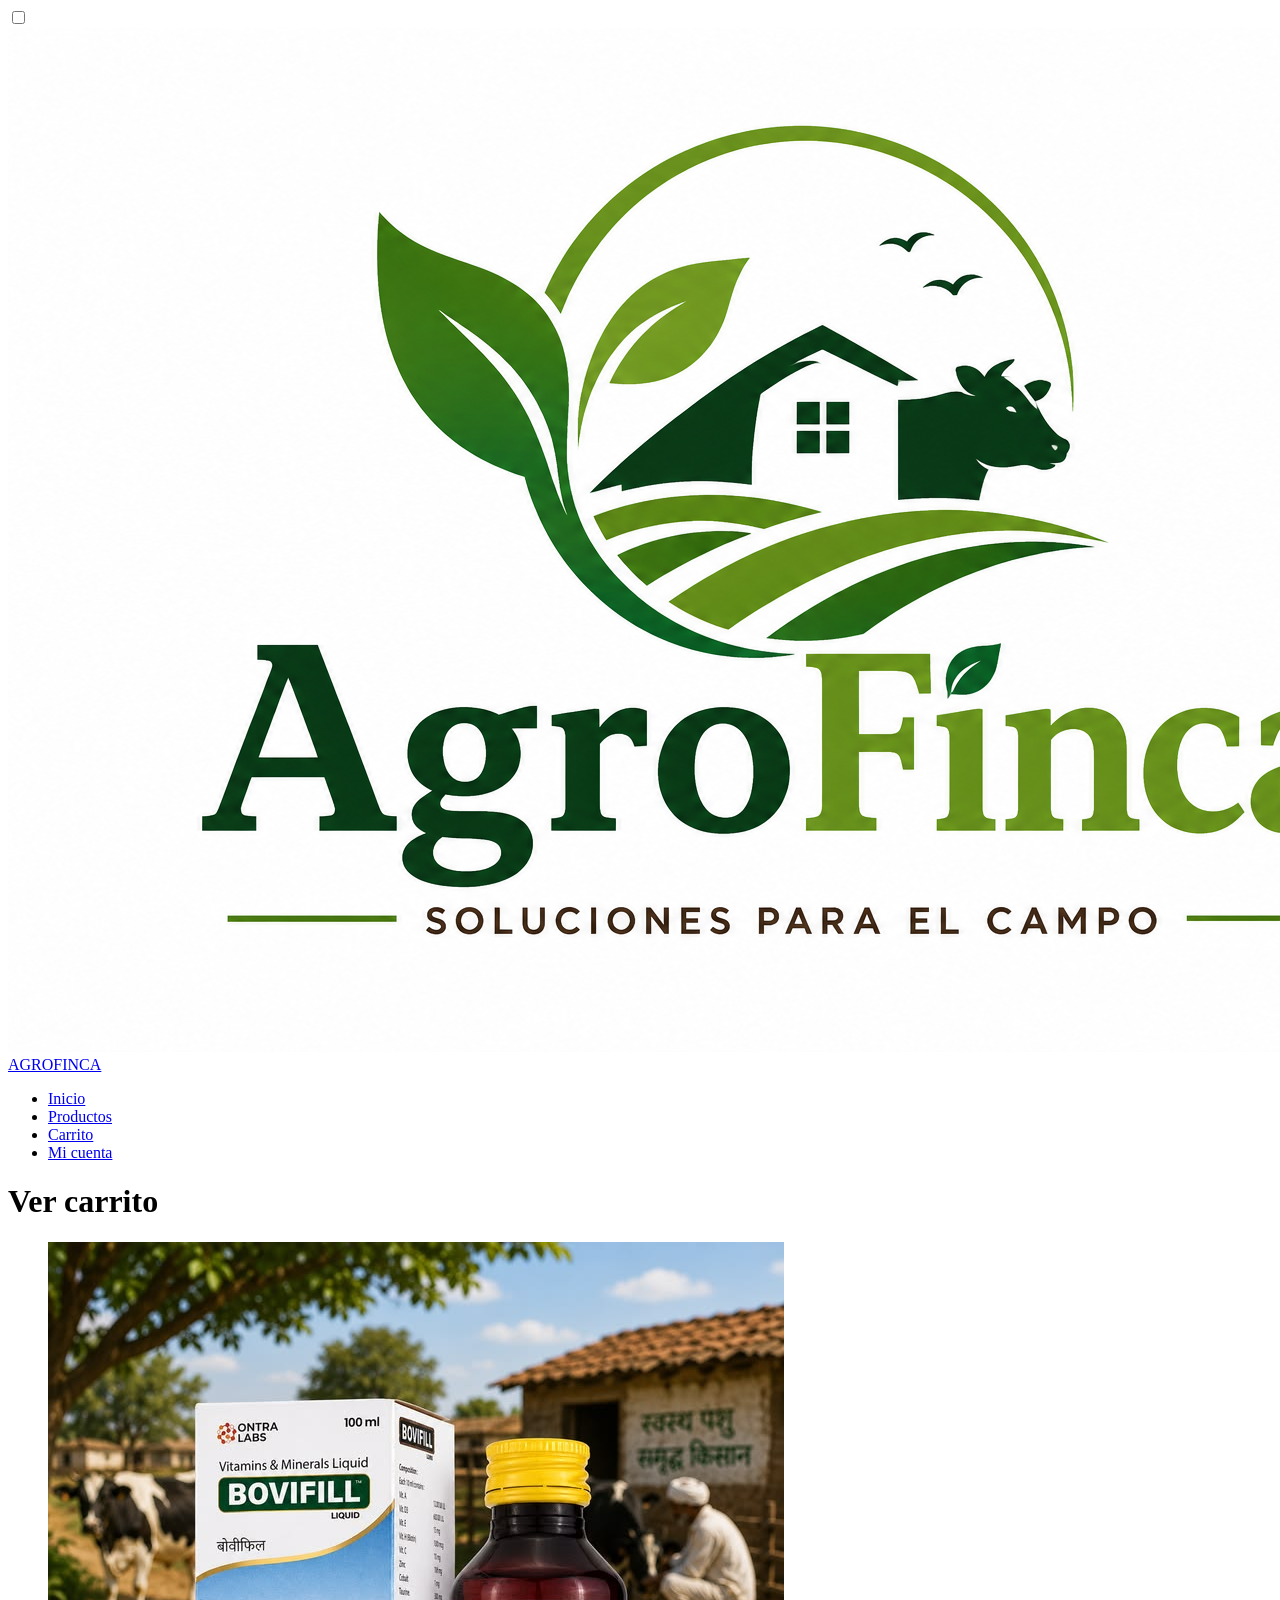
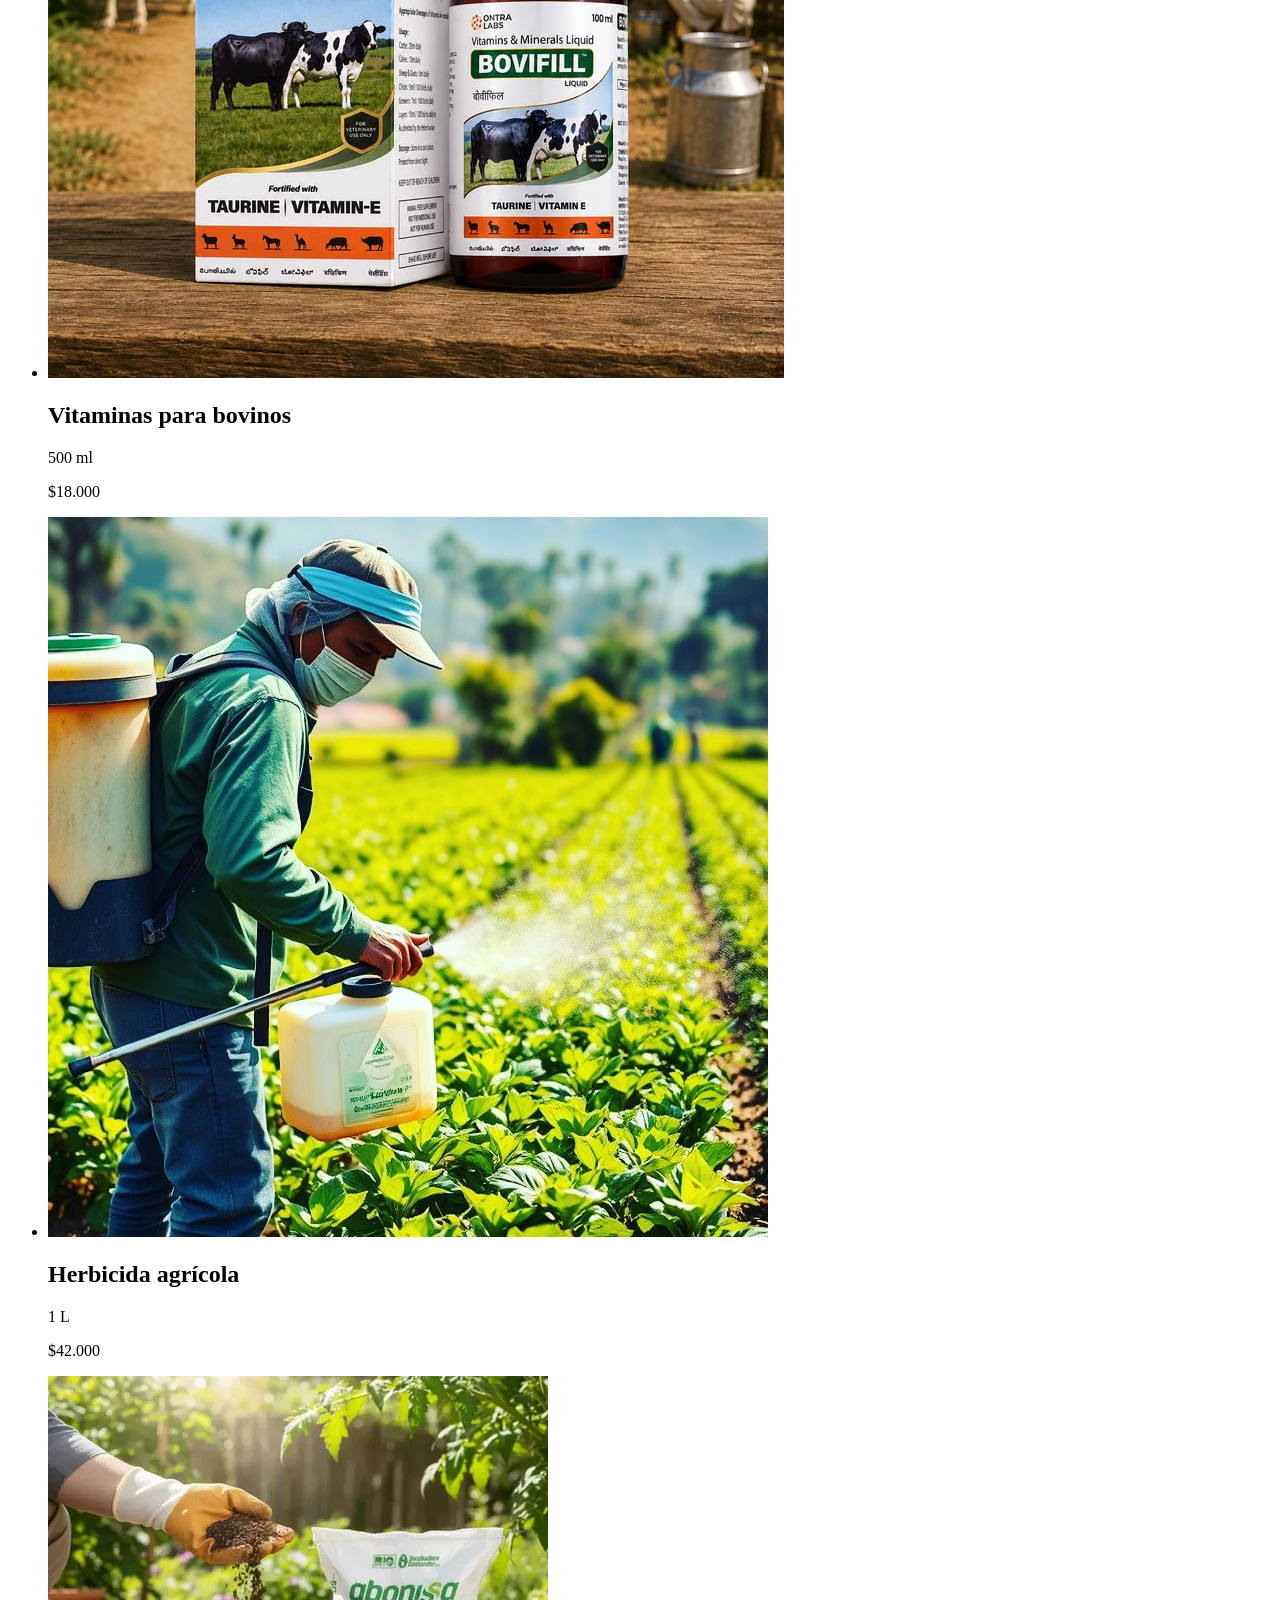
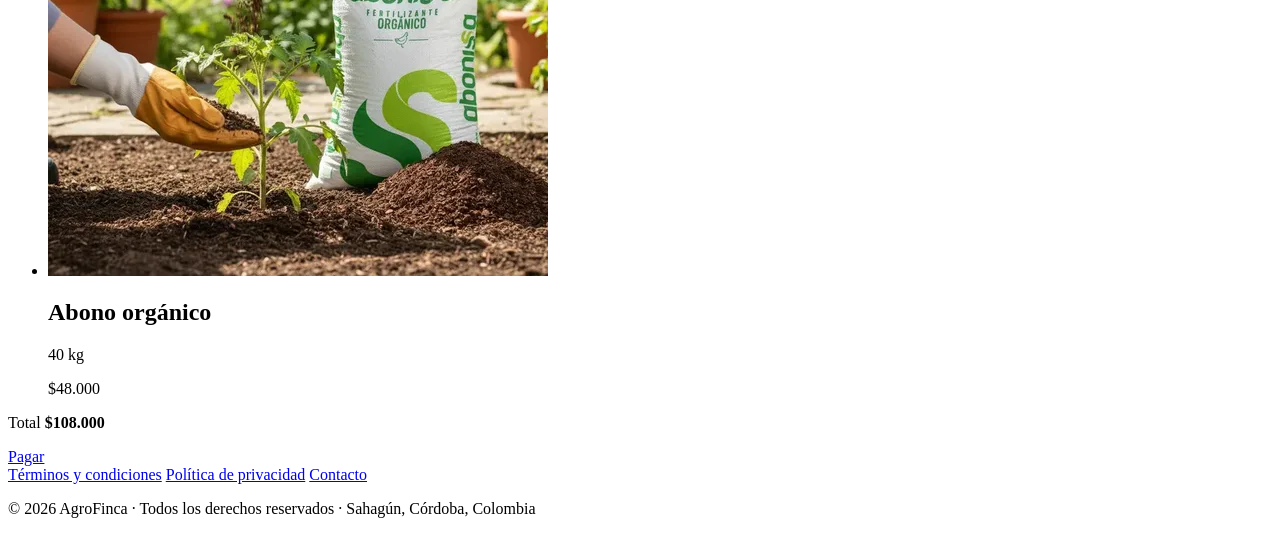
==== carrito.html @ 3e3f5642 "Add files via upload Agrega página del carrito de compras" ====
<!DOCTYPE html>
<html lang="es">
<head>
  <meta charset="UTF-8">
  <meta name="viewport" content="width=device-width, initial-scale=1.0">
  <meta name="description" content="Carrito de compras de AGROFINCA: revisa tus productos y el total.">
  <title>Carrito | AGROFINCA</title>
  <link rel="stylesheet" href="https://cdnjs.cloudflare.com/ajax/libs/font-awesome/6.5.2/css/all.min.css">
  <link rel="stylesheet" href="styles.css">
</head>
<body>

    <header class="site-header">
        <input type="checkbox" id="menu-toggle" class="menu-toggle">
        <label for="menu-toggle" class="menu-boton" aria-label="Abrir menú">
          <span></span>
          <span></span>
          <span></span>
        </label>
      
        <a href="index.html" class="logo"><img src="img/logo.png" alt="Logo de AGROFINCA" class="logo-img"> AGROFINCA</a>
      
        <nav aria-label="Menú principal">
          <ul>
            <li><a href="index.html">Inicio</a></li>
            <li><a href="productos.html">Productos</a></li>
            <li><a href="carrito.html">Carrito</a></li>
            <li><a href="login.html">Mi cuenta</a></li>
          </ul>
        </nav>
      </header>

  <main class="carrito">
    <h1 class="titulo-seccion">Ver carrito</h1>

    <section class="carrito__lista" aria-label="Productos en el carrito">
      <ul>
        <li class="carrito__item">
          <img src="img/vitaminas para bovinos.jpg" alt="Vitaminas para bovinos">
          <div class="carrito__info">
            <h2>Vitaminas para bovinos</h2>
            <p>500 ml</p>
          </div>
          <p class="precio">$18.000</p>
        </li>

        <li class="carrito__item">
          <img src="img/herbicida agricola.jpg" alt="Herbicida agrícola">
          <div class="carrito__info">
            <h2>Herbicida agrícola</h2>
            <p>1 L</p>
          </div>
          <p class="precio">$42.000</p>
        </li>

        <li class="carrito__item">
          <img src="img/abono organico.webp" alt="Abono orgánico">
          <div class="carrito__info">
            <h2>Abono orgánico</h2>
            <p>40 kg</p>
          </div>
          <p class="precio">$48.000</p>
        </li>
      </ul>

      <p class="carrito__total">
        <span>Total</span>
        <strong class="precio">$108.000</strong>
      </p>
    </section>

    <a class="boton boton--pagar" href="#">Pagar</a>
  </main>

  <footer class="site-footer" id="contacto">
    <nav aria-label="Información legal">
      <a href="#">Términos y condiciones</a>
      <a href="#">Política de privacidad</a>
      <a href="mailto:contacto@agrofinca.com">Contacto</a>
    </nav>
    <p>© 2026 AgroFinca · Todos los derechos reservados · Sahagún, Córdoba, Colombia</p>
  </footer>

</body>
</html>
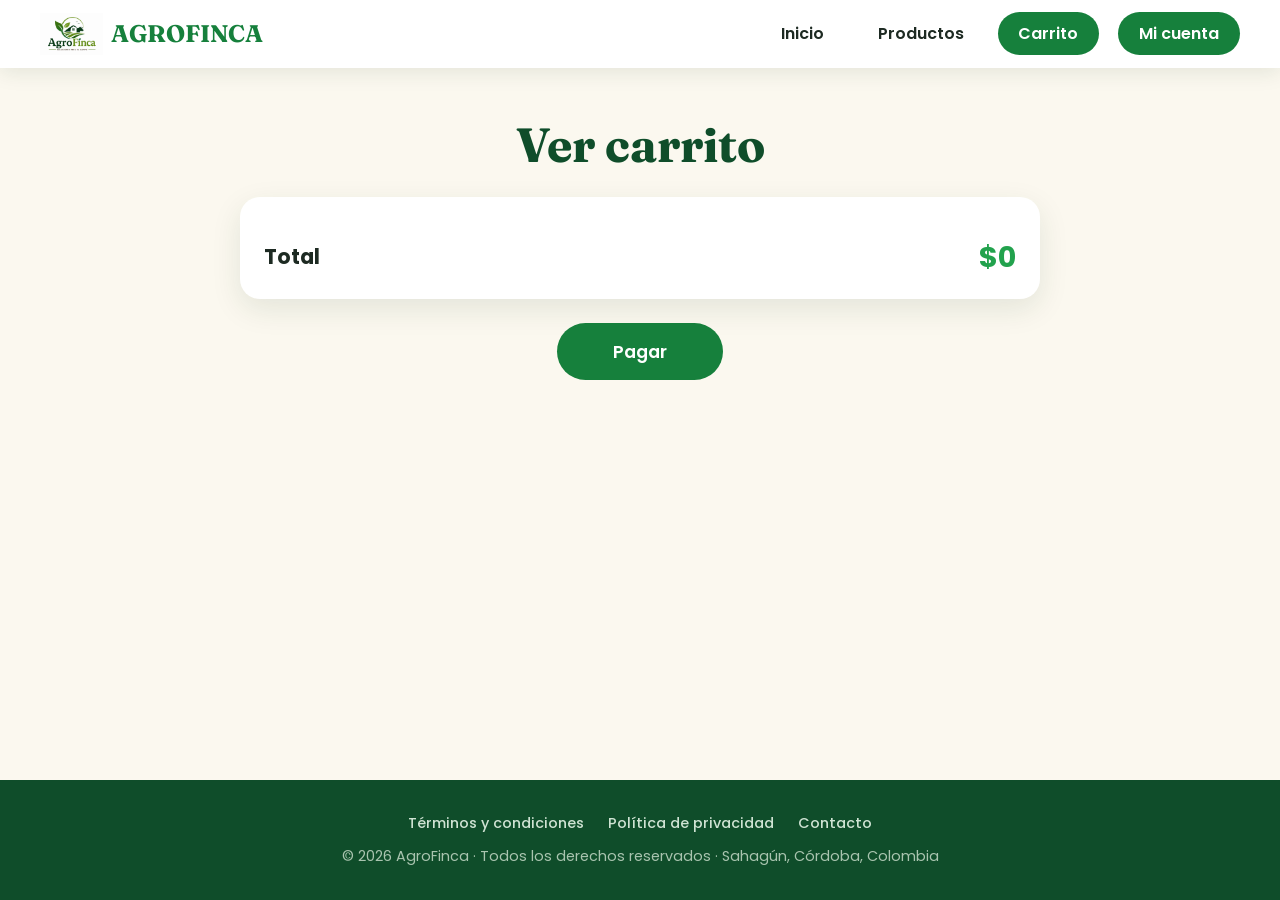
==== commit 7e84420a: "Add files via upload" ====
--- a/carrito.html
+++ b/carrito.html
@@ -6,6 +6,9 @@
   <meta name="description" content="Carrito de compras de AGROFINCA: revisa tus productos y el total.">
   <title>Carrito | AGROFINCA</title>
   <link rel="stylesheet" href="https://cdnjs.cloudflare.com/ajax/libs/font-awesome/6.5.2/css/all.min.css">
+  <link rel="preconnect" href="https://fonts.googleapis.com">
+  <link rel="preconnect" href="https://fonts.gstatic.com" crossorigin>
+  <link href="https://fonts.googleapis.com/css2?family=Fraunces:ital,wght@0,600;0,700;1,600&family=Poppins:wght@400;500;600;700&display=swap" rel="stylesheet">
   <link rel="stylesheet" href="styles.css">
 </head>
 <body>
@@ -24,7 +27,7 @@
           <ul>
             <li><a href="index.html">Inicio</a></li>
             <li><a href="productos.html">Productos</a></li>
-            <li><a href="carrito.html">Carrito</a></li>
+            <li><a href="carrito.html" aria-current="page">Carrito</a></li>
             <li><a href="login.html">Mi cuenta</a></li>
           </ul>
         </nav>
@@ -34,42 +37,15 @@
     <h1 class="titulo-seccion">Ver carrito</h1>
 
     <section class="carrito__lista" aria-label="Productos en el carrito">
-      <ul>
-        <li class="carrito__item">
-          <img src="img/vitaminas para bovinos.jpg" alt="Vitaminas para bovinos">
-          <div class="carrito__info">
-            <h2>Vitaminas para bovinos</h2>
-            <p>500 ml</p>
-          </div>
-          <p class="precio">$18.000</p>
-        </li>
-
-        <li class="carrito__item">
-          <img src="img/herbicida agricola.jpg" alt="Herbicida agrícola">
-          <div class="carrito__info">
-            <h2>Herbicida agrícola</h2>
-            <p>1 L</p>
-          </div>
-          <p class="precio">$42.000</p>
-        </li>
-
-        <li class="carrito__item">
-          <img src="img/abono organico.webp" alt="Abono orgánico">
-          <div class="carrito__info">
-            <h2>Abono orgánico</h2>
-            <p>40 kg</p>
-          </div>
-          <p class="precio">$48.000</p>
-        </li>
-      </ul>
-
+      <ul id="lista-carrito"></ul>
       <p class="carrito__total">
         <span>Total</span>
-        <strong class="precio">$108.000</strong>
+        <strong class="precio" id="total">$0</strong>
       </p>
     </section>
 
-    <a class="boton boton--pagar" href="#">Pagar</a>
+    <p id="mensaje-pago" class="alerta" role="status"></p>
+    <a class="boton boton--pagar" href="#" id="pagar">Pagar</a>
   </main>
 
   <footer class="site-footer" id="contacto">
@@ -81,5 +57,7 @@
     <p>© 2026 AgroFinca · Todos los derechos reservados · Sahagún, Córdoba, Colombia</p>
   </footer>
 
+  <script src="js/almacen.js"></script>
+  <script src="js/carrito.js"></script>
 </body>
 </html>
--- a/styles.css
+++ b/styles.css
@@ -0,0 +1,234 @@
+:root{
+  --verde-900:#0f4d2a; --verde-700:#16803c; --verde-500:#22a24d; --lima:#84cc16;
+  --ambar:#f5a623; --crema:#fbf8ef; --texto:#1d2a22; --gris-txt:#5b6b60;
+  --campo:#eef2ea; --error:#d32f2f;
+  --sombra:0 10px 30px rgba(20,57,31,.10); --sombra-lg:0 18px 40px rgba(20,57,31,.18);
+}
+*{ box-sizing:border-box; margin:0; padding:0; }
+html{ scroll-behavior:smooth; }
+body{
+  font-family:'Poppins',sans-serif; background:var(--crema); color:var(--texto); line-height:1.6;
+  min-height:100vh; display:grid; grid-template-rows:auto 1fr auto;
+  grid-template-areas:"cabecera" "contenido" "pie";
+}
+.site-header{ grid-area:cabecera; } main{ grid-area:contenido; } .site-footer{ grid-area:pie; }
+a{ color:inherit; text-decoration:none; }
+img{ max-width:100%; display:block; }
+ul{ list-style:none; }
+h1,h2,h3{ font-family:'Fraunces',serif; color:var(--verde-900); line-height:1.2; }
+:focus-visible{ outline:3px solid var(--ambar); outline-offset:2px; }
+
+.site-header{
+  position:sticky; top:0; z-index:100;
+  display:flex; flex-wrap:wrap; justify-content:space-between; align-items:center; gap:.5rem;
+  padding:.7rem 1.2rem; background:rgba(255,255,255,.95); backdrop-filter:blur(8px);
+  box-shadow:0 4px 20px rgba(20,57,31,.10);
+}
+.logo{ display:flex; align-items:center; gap:.5rem; font-family:'Fraunces',serif; font-size:1.5rem; font-weight:700; color:var(--verde-700); }
+.logo-img{ height:42px; width:auto; }
+.site-header nav ul{ display:flex; flex-wrap:wrap; gap:.3rem; font-weight:500; font-size:1rem; }
+.site-header nav a{ color:var(--texto); }
+
+.btn,.boton{
+  display:inline-block; background:var(--verde-700); color:#fff; border:none; border-radius:999px;
+  padding:.8rem 1.8rem; font:inherit; font-weight:600; text-align:center; cursor:pointer; transition:.25s;
+}
+.btn:hover,.boton:hover,.boton:focus-visible{ background:var(--verde-900); transform:translateY(-2px); box-shadow:var(--sombra); }
+.btn-pequeno{ padding:.6rem 1.2rem; font-size:.95rem; }
+.boton{ display:block; width:fit-content; margin:1rem auto 3rem; padding:.9rem 3.5rem; background:var(--ambar); color:#2b1c00; font-size:1.1rem; }
+.boton:hover,.boton:focus-visible{ background:#ffb93d; }
+
+.hero{
+  position:relative; isolation:isolate; min-height:80vh;
+  display:flex; flex-direction:column; justify-content:center; align-items:flex-start; gap:1.2rem;
+  padding:4rem 1.4rem 6rem; color:#fff; overflow:hidden;
+  background:linear-gradient(135deg,var(--verde-900),var(--verde-500));
+}
+.hero > img{ position:absolute; inset:0; width:100%; height:100%; object-fit:cover; z-index:-2; }
+.hero::after{ content:""; position:absolute; inset:0; z-index:-1;
+  background:linear-gradient(90deg,rgba(8,45,22,.78),rgba(8,45,22,.12)); }
+.hero__etiqueta{ background:var(--ambar); color:#2b1c00; font-weight:600; font-size:1rem; padding:.45rem 1.2rem; border-radius:999px; }
+.hero h1{ color:#fff; font-size:clamp(2.6rem,9vw,5rem); max-width:15ch; text-shadow:0 2px 10px rgba(0,0,0,.4); }
+.hero h1 em{ color:var(--lima); font-style:italic; }
+.hero__texto{ max-width:40ch; font-size:clamp(1.2rem,3vw,1.5rem); text-shadow:0 2px 8px rgba(0,0,0,.5); }
+.hero .btn{ background:var(--ambar); color:#2b1c00; padding:1.15rem 2.8rem; font-size:1.3rem; box-shadow:0 10px 25px rgba(0,0,0,.25); }
+.hero .btn:hover{ background:#ffb93d; box-shadow:0 10px 25px rgba(0,0,0,.3); }
+.beneficios{ display:flex; flex-wrap:wrap; gap:1rem; margin-top:1rem; }
+.beneficios div{ background:rgba(255,255,255,.15); backdrop-filter:blur(6px); border:1px solid rgba(255,255,255,.3);
+  border-radius:18px; padding:1.2rem 1.6rem; max-width:300px; }
+.beneficios h2{ color:#fff; font-size:1.7rem; margin-bottom:.2rem; }
+.beneficios p{ font-size:1.1rem; }
+
+section.info{ display:grid; grid-template-columns:1fr; gap:1.5rem; max-width:1000px; margin:-3.5rem auto 3.5rem; padding:0 1rem; position:relative; z-index:3; }
+.info__card{ background:#fff; border-radius:20px; padding:2rem 1.8rem; box-shadow:var(--sombra); text-align:center; transition:.3s; }
+.info__card:hover{ transform:translateY(-6px); box-shadow:var(--sombra-lg); }
+.info__card::before{ content:"🩺"; display:grid; place-items:center; width:68px; height:68px; margin:0 auto 1rem;
+  background:#eaf5e4; border-radius:20px; font-size:2rem; }
+.info__card:nth-child(2)::before{ content:"🤝"; }
+.info__card h2{ font-size:1.6rem; margin-bottom:.5rem; }
+.info__card p{ color:var(--gris-txt); }
+
+.titulo-seccion{ font-size:clamp(2rem,6vw,3rem); text-align:center; padding:2rem 1rem 0; }
+.buscador{ display:block; max-width:600px; margin:1.2rem auto 0; padding:0 1rem; }
+.buscador input{ width:100%; padding:1rem 1.5rem; font:inherit; font-size:1.1rem; border:2px solid transparent;
+  border-radius:999px; background:#fff; box-shadow:var(--sombra); }
+.buscador input:focus{ outline:none; border-color:var(--lima); }
+.grid-productos{ display:grid; grid-template-columns:1fr; gap:1.6rem; max-width:1200px; margin:0 auto; padding:2rem 1rem 3rem; }
+.card{ display:flex; flex-direction:column; background:#fff; border-radius:20px; overflow:hidden; box-shadow:var(--sombra); transition:.3s; }
+.card:hover{ transform:translateY(-6px); box-shadow:var(--sombra-lg); }
+.card .info{ flex:1; display:flex; flex-direction:column; gap:.3rem; }
+.card .info > *{ padding:0 1.4rem; }
+.card .info img{ order:-1; width:100%; aspect-ratio:4/3; object-fit:cover; padding:0; margin-bottom:1rem; }
+.card h2{ font-size:1.5rem; }
+.card .info p{ font-size:1.1rem; color:var(--gris-txt); }
+.card .info p.precio{ font-size:1.7rem; font-weight:700; color:var(--verde-500); }
+.card .btn-pequeno{ margin:1rem 1.4rem 1.4rem; padding:.9rem 1rem; font-size:1.05rem; }
+.card .btn-pequeno:hover{ background:var(--ambar); color:#2b1c00; }
+.precio{ color:var(--verde-500); font-weight:700; font-size:1.2rem; margin:0; }
+
+main:has(> .formulario){ padding:2.5rem 1rem; background:radial-gradient(circle at 15% 10%,#d7ecc8,transparent 45%),radial-gradient(circle at 90% 90%,#fde9c2,transparent 40%); }
+.formulario{ max-width:540px; margin:0 auto; padding:2rem 1.6rem; background:#fff; border-radius:24px; box-shadow:var(--sombra-lg); }
+.formulario h1{ font-size:2rem; margin-bottom:.8rem; }
+.formulario label{ display:block; margin-top:1rem; font-weight:600; font-size:.95rem; }
+.formulario input{ width:100%; margin-top:.3rem; padding:.8rem 1rem; border:2px solid transparent; border-radius:12px; background:var(--campo); font:inherit; transition:.2s; }
+.formulario input:focus{ outline:none; border-color:var(--lima); background:#fff; }
+.formulario input:user-invalid{ border-color:var(--error); background:#fff5f5; }
+.formulario input:user-valid{ border-color:var(--verde-500); }
+.formulario input[type="checkbox"]{ width:auto; margin-right:.4rem; }
+.formulario .btn{ width:100%; margin-top:1.5rem; padding:1rem; font-size:1.05rem; }
+
+.ayuda{ display:block; font-size:.85rem; color:var(--gris-txt); margin-top:.8rem; }
+.ayuda a{ color:var(--verde-700); }
+
+.detalle{ padding:1rem; }
+.detalle__producto{ display:grid; gap:1.2rem; max-width:1000px; margin:1.5rem auto 0; }
+.detalle__imagen{ margin:0; }
+.detalle__imagen img{ width:100%; height:auto; border-radius:20px; box-shadow:var(--sombra); }
+.detalle__encabezado{ display:flex; justify-content:space-between; align-items:center; gap:1rem; }
+.detalle__encabezado h2{ font-size:1.8rem; }
+.detalle__encabezado .precio{ font-size:1.9rem; }
+.detalle__caracteristicas,.detalle__beneficios{ background:#fff; border-radius:20px; padding:1.3rem 1.5rem; box-shadow:var(--sombra); }
+.detalle__caracteristicas h3,.detalle__beneficios h3{ margin-bottom:.8rem; font-size:1.3rem; }
+.detalle__caracteristicas dl{ display:grid; grid-template-columns:1fr 1fr; gap:.6rem 1rem; }
+.detalle__caracteristicas dt{ font-weight:600; }
+.detalle__caracteristicas dd{ color:var(--gris-txt); }
+.detalle__beneficios ul{ display:grid; gap:.5rem; }
+.detalle__beneficios li::before{ content:"✔ "; color:var(--verde-500); font-weight:700; }
+
+.carrito{ padding:1rem; }
+.carrito__lista{ max-width:800px; margin:1.5rem auto; padding:1.2rem 1.5rem; background:#fff; border-radius:20px; box-shadow:var(--sombra); }
+.carrito__item{ display:flex; align-items:center; gap:1rem; padding:.9rem 0; border-bottom:1px solid #e4e9dd; }
+.carrito__item img{ width:72px; height:72px; object-fit:cover; border-radius:14px; flex-shrink:0; }
+.carrito__info{ flex:1; }
+.carrito__info h2{ font-size:1.1rem; margin-bottom:.1rem; }
+.carrito__info p{ color:var(--gris-txt); }
+.carrito__total{ display:flex; justify-content:space-between; align-items:center; font-size:1.3rem; font-weight:700; padding-top:1.1rem; }
+.carrito__total .precio{ font-size:1.8rem; }
+
+.site-footer{ padding:2rem 1rem; background:var(--verde-900); color:#cfe3d3; text-align:center; font-size:.9rem; }
+.site-footer nav,.site-footer ul{ display:flex; flex-wrap:wrap; justify-content:center; gap:.5rem 1.5rem; font-weight:500; margin-bottom:.6rem; }
+.site-footer a:hover{ color:var(--lima); }
+.site-footer p{ color:#a9c4af; }
+
+.menu-toggle{ position:absolute; opacity:0; pointer-events:none; }
+.menu-boton{ display:none; }
+@media (max-width:767px){
+  .site-header{ justify-content:flex-start; gap:.75rem; }
+  .menu-boton{ display:flex; flex-direction:column; justify-content:center; gap:5px; width:2.6rem; height:2.6rem; padding:.55rem; cursor:pointer; background:var(--verde-700); border-radius:12px; }
+  .menu-boton span{ display:block; height:3px; background:#fff; border-radius:2px; }
+  .menu-toggle:focus-visible + .menu-boton{ outline:3px solid var(--ambar); outline-offset:2px; }
+  .site-header nav{ flex-basis:100%; display:none; }
+  .menu-toggle:checked ~ nav{ display:block; }
+  .site-header nav ul{ flex-direction:column; gap:0; font-size:1.05rem; }
+  .site-header nav a{ display:block; padding:.8rem 0; border-top:1px solid rgba(0,0,0,.1); }
+  .site-header nav a[aria-current="page"]{ color:var(--verde-700); font-weight:700; }
+}
+
+@media (min-width:768px){
+  .site-header{ padding:.8rem 2.5rem; }
+  .site-header nav a{ padding:.6rem 1.3rem; border-radius:999px; font-weight:600; transition:.25s; }
+  .site-header nav a:hover{ background:#e3f5e6; color:var(--verde-700); }
+  .site-header nav a[aria-current="page"]{ background:var(--verde-700); color:#fff; }
+  .site-header nav li:last-child a{ background:var(--ambar); color:#2b1c00; margin-left:.4rem; }
+  .site-header nav li:last-child a:hover{ background:#ffb93d; transform:translateY(-2px); box-shadow:var(--sombra); }
+  .hero{ padding:4rem 3rem 6rem; }
+  .grid-productos{ grid-template-columns:repeat(2,1fr); }
+  section.info{ grid-template-columns:repeat(2,1fr); }
+  .detalle__producto{ grid-template-columns:1fr 1fr; align-items:start; }
+  .detalle__imagen{ grid-row:span 2; }
+  .detalle__beneficios,.boton--comprar{ grid-column:1/-1; }
+  .carrito__item img{ width:88px; height:88px; }
+}
+@media (min-width:1024px){
+  .hero{ padding:4rem 6rem 7rem; min-height:88vh; }
+  .grid-productos{ grid-template-columns:repeat(3,1fr); }
+  .site-header nav ul{ gap:.8rem; font-size:1rem; }
+  .detalle__encabezado h2{ font-size:2.2rem; }
+}
+@media (prefers-reduced-motion:reduce){ *{ transition:none!important; } }
+
+.whatsapp{
+  position:fixed; right:1.2rem; bottom:1.2rem; z-index:200;
+  width:62px; height:62px; border-radius:50%;
+  display:grid; place-items:center;
+  background:#25d366; color:#fff; font-size:2.1rem;
+  box-shadow:0 8px 22px rgba(0,0,0,.3); transition:.25s;
+}
+.whatsapp:hover{ transform:scale(1.12); background:#1ebe5b; }
+.whatsapp::after{
+  content:""; position:absolute; inset:0; border-radius:50%;
+  border:3px solid #25d366; animation:latido 2s ease-out infinite;
+}
+@keyframes latido{ from{ transform:scale(1); opacity:.8; } to{ transform:scale(1.6); opacity:0; } }
+
+.btn,
+.boton,
+.hero .btn,
+.card .btn-pequeno,
+.formulario .btn,
+.boton--pagar,
+.site-header nav li:last-child a{
+  background:var(--verde-700);
+  color:#fff;
+}
+
+.btn:hover, .btn:focus-visible, .btn:active,
+.boton:hover, .boton:focus-visible, .boton:active,
+.hero .btn:hover, .hero .btn:focus-visible, .hero .btn:active,
+.card .btn-pequeno:hover, .card .btn-pequeno:focus-visible, .card .btn-pequeno:active,
+.formulario .btn:hover, .formulario .btn:focus-visible, .formulario .btn:active,
+.boton--pagar:hover, .boton--pagar:focus-visible, .boton--pagar:active,
+.site-header nav li:last-child a:hover,
+.site-header nav li:last-child a:focus-visible,
+.site-header nav li:last-child a:active{
+  background:var(--verde-900);
+  color:#fff;
+}
+
+.estado{ grid-column:1/-1; text-align:center; padding:3rem 1rem; font-size:1.2rem; color:var(--gris-txt); }
+.estado--error{ color:var(--error); }
+.estado--error .btn{ margin-top:1rem; }
+.spinner{ display:inline-block; width:28px; height:28px; margin-right:.7rem; vertical-align:middle;
+  border:4px solid #dcebd4; border-top-color:var(--verde-500); border-radius:50%; animation:giro 1s linear infinite; }
+@keyframes giro{ to{ transform:rotate(360deg); } }
+
+.aviso{ position:fixed; left:50%; bottom:6rem; transform:translate(-50%,40px); opacity:0; z-index:300;
+  background:var(--verde-900); color:#fff; padding:.8rem 1.4rem; border-radius:999px; box-shadow:var(--sombra-lg);
+  transition:.3s; pointer-events:none; text-align:center; }
+.aviso.visible{ opacity:1; transform:translate(-50%,0); }
+
+.alerta{ display:none; max-width:800px; margin:1rem auto; padding:.9rem 1rem; border-radius:12px; text-align:center; font-weight:600; }
+.alerta.mostrar{ display:block; }
+.alerta.ok{ background:#e6f6ea; color:#166534; }
+.alerta.err{ background:#fdeaea; color:#991b1b; }
+
+.error-msg{ display:block; color:var(--error); font-size:.85rem; min-height:1.1rem; margin-top:.25rem; }
+.formulario input.invalido{ border-color:var(--error); background:#fff5f5; }
+.formulario input.valido{ border-color:var(--verde-500); }
+
+.carrito__item{ flex-wrap:wrap; }
+.carrito__cantidad{ display:flex; align-items:center; gap:.5rem; }
+.carrito__cantidad button{ width:34px; height:34px; border-radius:50%; border:none; background:var(--campo); font-size:1.1rem; cursor:pointer; transition:.2s; }
+.carrito__cantidad button:hover{ background:var(--verde-700); color:#fff; }
+.carrito__quitar{ background:none; border:none; color:var(--error); font-size:1.3rem; cursor:pointer; }
+.carrito__vacio{ padding:1.5rem 0; text-align:center; color:var(--gris-txt); }
